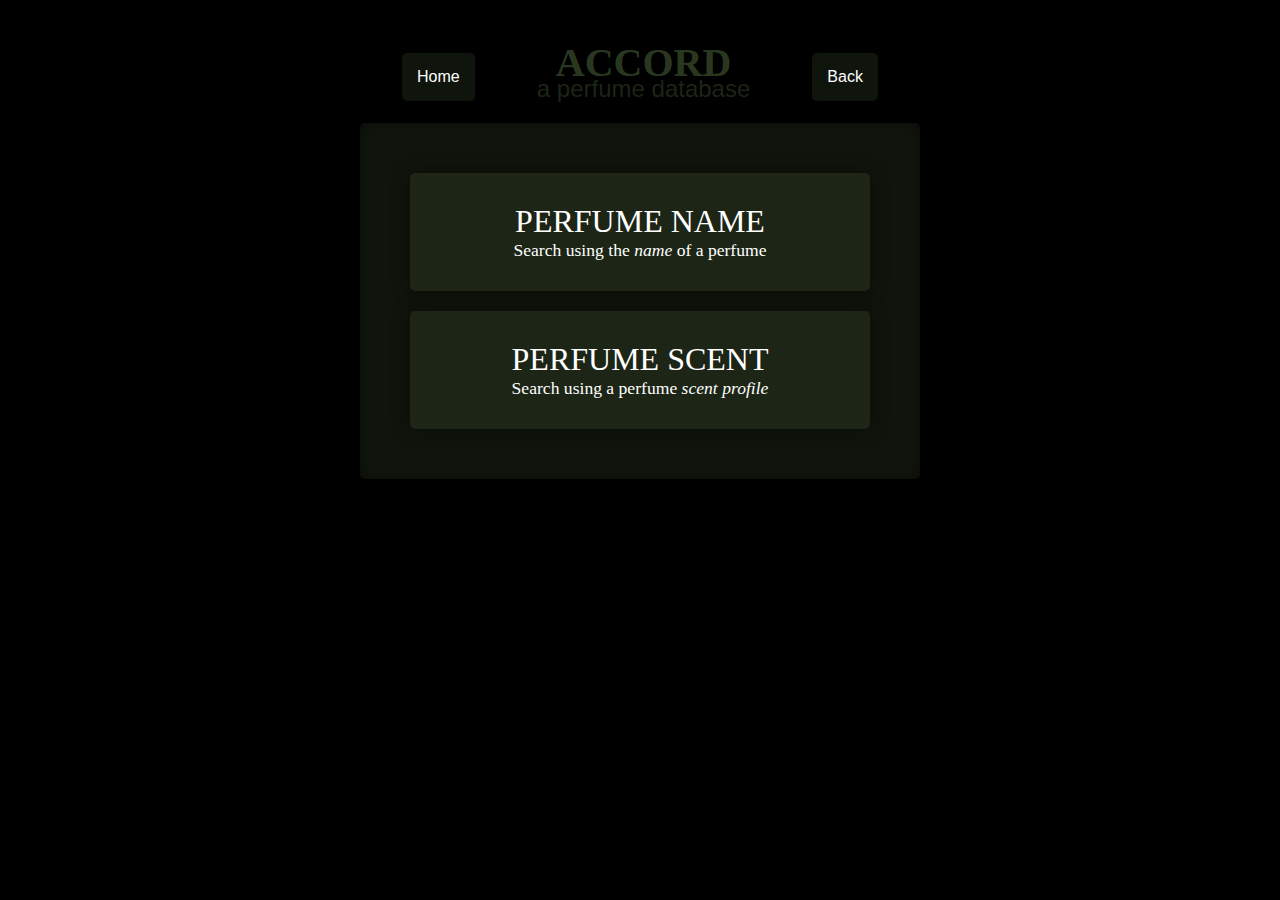
==== index.html @ 4f944f83 "Styling updates to improve mobile view" ====
<!DOCTYPE html>
<html lang="en">
  <head>
    <meta charset="UTF-8" />
    <meta name="viewport" content="width=device-width, initial-scale=1.0" />
    <link rel="stylesheet" href="src/styling/main-style.css" />
    <link rel="stylesheet" href="src/styling/name-style.css" />
    <title>Accord | A Perfume Database</title>
  </head>
  <body>
    <div class="header-container"></div>
    <div class="container">
      <a href="name.html">
        <div class="homepage-button">
          <p class="title-text">PERFUME NAME</p>
          <p class="mid-text">Search using the <em>name</em> of a perfume</p>
        </div>
      </a>
      <a href="scent.html">
        <div class="homepage-button">
          <p class="title-text">PERFUME SCENT</p>
          <p class="mid-text">Search using a perfume <em>scent profile</em></p>
        </div>
      </a>
    </div>
    <script src="src/scripts/main-script.js"></script>
  </body>
</html>
---- src/styling/main-style.css ----
/* Main element styling */

body {
  max-width: 600px;
  margin: 0 auto;
  background-color: black;
  color: white;
}

h1 {
  font-size: 40px;
  font-family: serif;
  color: rgba(147, 197, 114, 0.3);
  text-align: center;
  margin: 0;
  line-height: 25px;
}

h2 {
  font-family: "Gill Sans", "Gill Sans MT", Calibri, "Trebuchet MS", sans-serif;
  color: rgba(147, 197, 114, 0.2);
  font-weight: 400;
  text-align: center;
  margin: 0;
}

h3 {
  font-family: "Gill Sans", "Gill Sans MT", Calibri, "Trebuchet MS", sans-serif;
  color: rgba(147, 197, 114, 0.3);
  font-weight: 400;
  text-align: center;
  margin: 0;
}

p {
  margin: 0;
}

hr {
  max-width: 100px;
  border-color: rgba(147, 197, 114, 0.3);
}

a {
  color: white;
  text-decoration: none;
}

button {
  padding: 15px;

  background-color: rgba(147, 197, 114, 0.2);
  color: white;
  border: 0;
  border-radius: 5px;
  box-shadow: 0 0 20px rgba(0, 0, 0, 0.4);

  font-family: "Gill Sans", "Gill Sans MT", Calibri, "Trebuchet MS", sans-serif;
  font-size: 1em;
  text-align: center;

  @media (max-width: 600px) {
    font-size: 1.1em;
  }
}

button:hover {
  background-color: rgba(147, 197, 114, 0.3);
  cursor: pointer;
  transition: 200ms;
  transform: scale(1.05);
}

/* Stucture styling */

.header-container {
  display: flex;
  position: relative;
  justify-content: space-evenly;
  align-items: center;
  width: 100%;
  margin-top: 50px;
}

.container {
  margin: 20px;
  padding: 30px;
  border-radius: 5px;
  background: rgba(147, 197, 114, 0.1);
  box-shadow: inset 0 0 10px rgba(0, 0, 0, 0.4);
}

.button-container {
  display: flex;
  justify-content: center;
  flex-direction: row;
  flex-wrap: wrap;
  gap: 15px 10px;
  margin: 20px 0 20px 0;
}

/* Button type styling */

.navigation-button {
  background-color: rgba(147, 197, 114, 0.1);
}

.homepage-button {
  margin: 20px;
  padding: 30px 50px;
  border-radius: 5px;
  background: rgba(147, 197, 114, 0.1);
  text-align: center;
  box-shadow: 0 0 20px rgba(0, 0, 0, 0.4);

  @media (max-width: 600px) {
    margin: 20px 0;
    padding: 30px;
  }
}

.homepage-button:hover {
  background-color: rgba(147, 197, 114, 0.3);
  cursor: pointer;
  transition: 200ms;
  transform: scale(1.05);
}

/* Text styling */

.title-text {
  font-size: 2em;

  @media (max-width: 600px) {
    font-size: 1.2em;
  }
}

.mid-text {
  font-size: 1.1em;

  @media (max-width: 600px) {
    font-size: 0.95em;
  }
}

.caption-text {
  font-size: 0.9em;

  @media (max-width: 600px) {
    font-size: 0.75em;
  }
}
---- src/styling/name-style.css ----
/* Result styling*/

.name-result-container {
  margin: 20px;
  padding: 30px 50px;
  border-radius: 5px;
  background: rgba(147, 197, 114, 0.1);
  text-align: center;
  box-shadow: 0 0 20px rgba(0, 0, 0, 0.4);

  @media (max-width: 600px) {
    margin: 20px 0;
    padding: 30px;
  }
}

.name-result-sub-container {
  margin: 20px 30px;

  @media (max-width: 600px) {
    margin: 20px 0;
  }
}

/* Search bar styling */

#search-bar {
  display: flex;
  justify-content: center;
  margin-top: 10px;
}

#search-input {
  width: 100%;
  padding: 15px;
  margin-bottom: 20px;

  background-color: rgba(147, 197, 114, 0.2);
  box-shadow: 0 0 20px rgba(0, 0, 0, 0.4);
  border: none;
  border-radius: 5px;
}

#search-input::placeholder {
  color: white;
  opacity: 0.5;
  font-family: "Gill Sans", "Gill Sans MT", Calibri, "Trebuchet MS", sans-serif;
  font-size: 1.1em;
}

#search-button {
  background: none;
  border: none;
  font-size: 1.8em;
  text-align: left;
  padding-left: 15px;
  position: relative;
  bottom: 5px;
}

#google-button {
  margin-top: 20px;
}
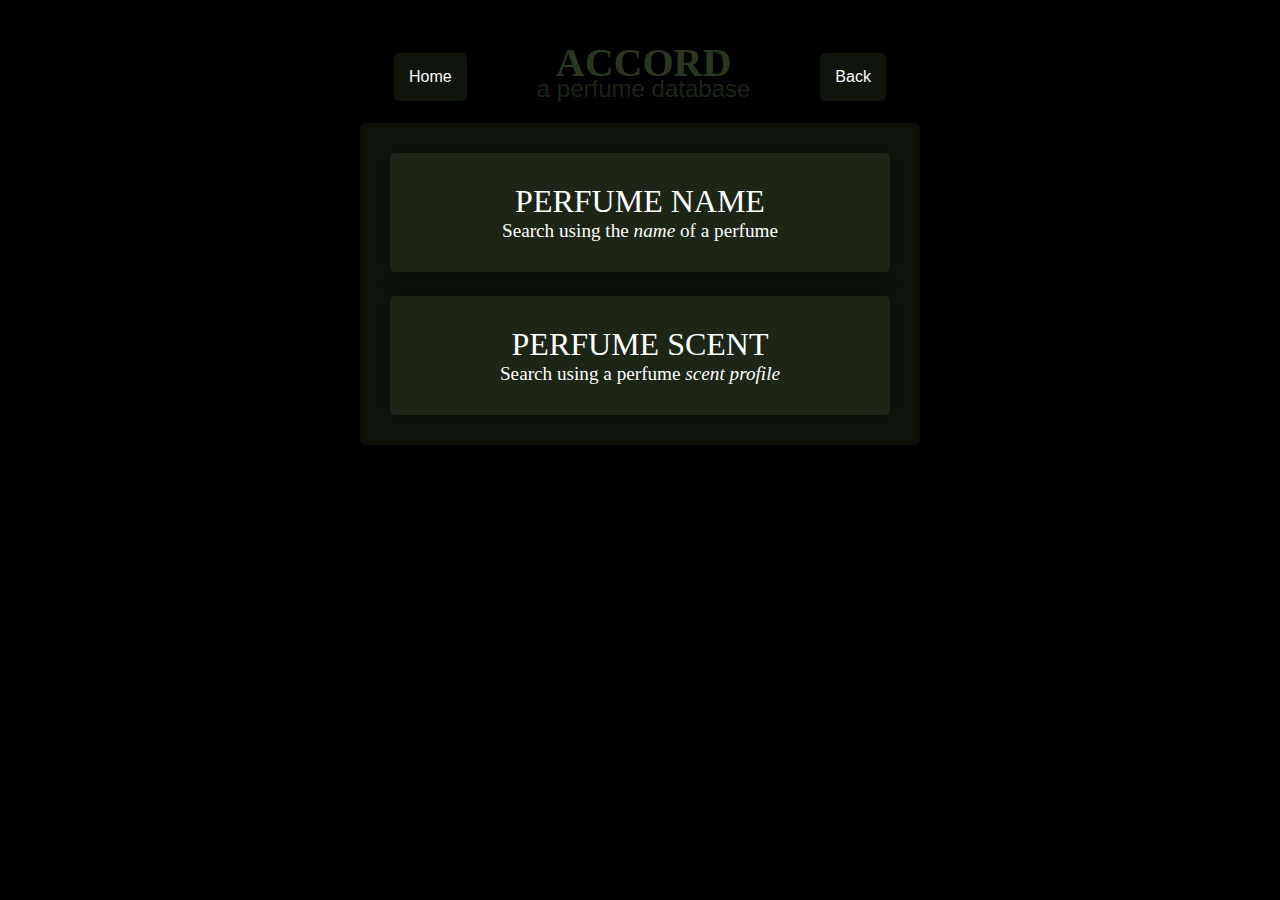
==== commit d25d3ff6: "Minor text and structure styling updates" ====
--- a/index.html
+++ b/index.html
@@ -10,18 +10,24 @@
   <body>
     <div class="header-container"></div>
     <div class="container">
-      <a href="name.html">
-        <div class="homepage-button">
-          <p class="title-text">PERFUME NAME</p>
-          <p class="mid-text">Search using the <em>name</em> of a perfume</p>
-        </div>
-      </a>
-      <a href="scent.html">
-        <div class="homepage-button">
-          <p class="title-text">PERFUME SCENT</p>
-          <p class="mid-text">Search using a perfume <em>scent profile</em></p>
-        </div>
-      </a>
+      <div class="homepage-button-container">
+        <a href="name.html">
+          <div class="homepage-button">
+            <p class="title-text">PERFUME NAME</p>
+            <p class="caption-text">
+              Search using the <em>name</em> of a perfume
+            </p>
+          </div>
+        </a>
+        <a href="scent.html">
+          <div class="homepage-button">
+            <p class="title-text">PERFUME SCENT</p>
+            <p class="caption-text">
+              Search using a perfume <em>scent profile</em>
+            </p>
+          </div>
+        </a>
+      </div>
     </div>
     <script src="src/scripts/main-script.js"></script>
   </body>
--- a/src/styling/main-style.css
+++ b/src/styling/main-style.css
@@ -80,6 +80,11 @@
   align-items: center;
   width: 100%;
   margin-top: 50px;
+  gap: 1em;
+
+  @media (max-width: 600px) {
+    font-size: 0.8em;
+  }
 }
 
 .container {
@@ -88,6 +93,10 @@
   border-radius: 5px;
   background: rgba(147, 197, 114, 0.1);
   box-shadow: inset 0 0 10px rgba(0, 0, 0, 0.4);
+
+  @media (max-width: 600px) {
+    padding: 40px 30px 40px 30px;
+  }
 }
 
 .button-container {
@@ -105,16 +114,20 @@
   background-color: rgba(147, 197, 114, 0.1);
 }
 
+.homepage-button-container {
+  display: flex;
+  flex-direction: column;
+  gap: 1.5em;
+}
+
 .homepage-button {
-  margin: 20px;
-  padding: 30px 50px;
+  padding: 30px;
   border-radius: 5px;
   background: rgba(147, 197, 114, 0.1);
   text-align: center;
   box-shadow: 0 0 20px rgba(0, 0, 0, 0.4);
 
   @media (max-width: 600px) {
-    margin: 20px 0;
     padding: 30px;
   }
 }
@@ -132,22 +145,22 @@
   font-size: 2em;
 
   @media (max-width: 600px) {
+    font-size: 1.4em;
+  }
+}
+
+.mid-text {
+  font-size: 1.4em;
+
+  @media (max-width: 600px) {
     font-size: 1.2em;
   }
 }
 
-.mid-text {
-  font-size: 1.1em;
+.caption-text {
+  font-size: 1.2em;
 
   @media (max-width: 600px) {
-    font-size: 0.95em;
+    font-size: 1em;
   }
 }
-
-.caption-text {
-  font-size: 0.9em;
-
-  @media (max-width: 600px) {
-    font-size: 0.75em;
-  }
-}
--- a/src/styling/name-style.css
+++ b/src/styling/name-style.css
@@ -27,13 +27,12 @@
 #search-bar {
   display: flex;
   justify-content: center;
-  margin-top: 10px;
 }
 
 #search-input {
   width: 100%;
   padding: 15px;
-  margin-bottom: 20px;
+  margin-bottom: 10px;
 
   background-color: rgba(147, 197, 114, 0.2);
   box-shadow: 0 0 20px rgba(0, 0, 0, 0.4);
@@ -45,7 +44,7 @@
   color: white;
   opacity: 0.5;
   font-family: "Gill Sans", "Gill Sans MT", Calibri, "Trebuchet MS", sans-serif;
-  font-size: 1.1em;
+  font-size: 1.2em;
 }
 
 #search-button {
@@ -61,3 +60,60 @@
 #google-button {
   margin-top: 20px;
 }
+
+/* Result index styling */
+
+.result-index-container {
+  display: flex;
+  flex-direction: row;
+
+  justify-content: center;
+  gap: 1.5em;
+  margin: 10px;
+  margin-bottom: 0;
+  text-align: center;
+  align-items: center;
+
+  @media (max-width: 600px) {
+    flex-direction: column;
+    margin: 0;
+    margin-top: 30px;
+    gap: 1em;
+  }
+}
+
+.result-index {
+  flex: 1;
+  font-size: 1.2em;
+
+  @media (max-width: 600px) {
+    font-size: 1.4em;
+    width: 80%;
+  }
+}
+
+.index-title {
+  font-size: 0.8em;
+  font-style: italic;
+}
+
+.current {
+  border-left: 1px solid rgba(147, 197, 114, 0.2);
+  border-right: 1px solid rgba(147, 197, 114, 0.2);
+  padding: 0 1.5em;
+  margin: 1em;
+
+  @media (max-width: 600px) {
+    margin: 0;
+    padding: 1em;
+    border: 0;
+    border-top: 1px solid rgba(147, 197, 114, 0.2);
+    border-bottom: 1px solid rgba(147, 197, 114, 0.2);
+  }
+}
+
+a.not-current:hover {
+  color: rgba(147, 197, 114, 0.6);
+  cursor: pointer;
+  transition: 200ms;
+}
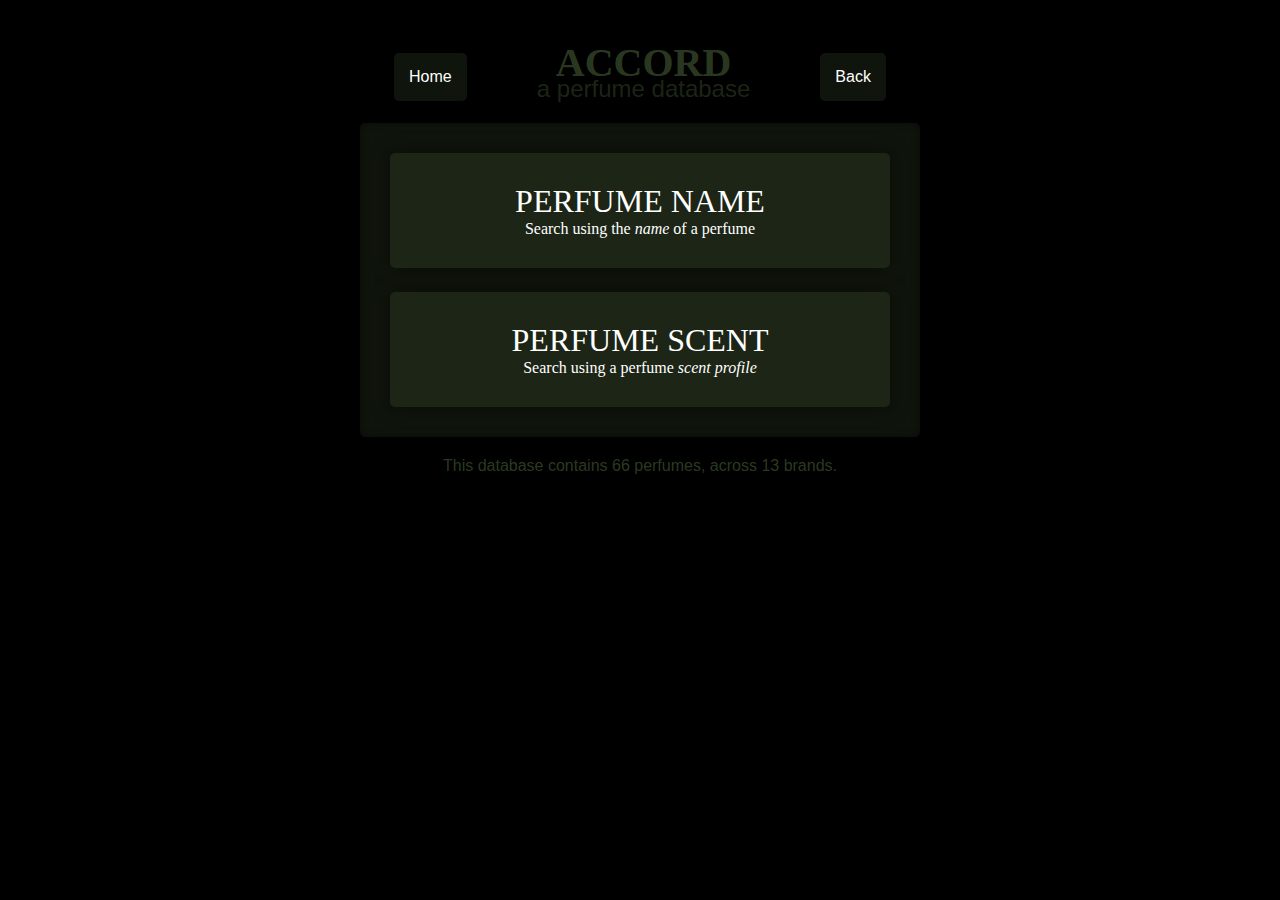
==== commit c4258228: "Added footer showing database stats" ====
--- a/index.html
+++ b/index.html
@@ -29,6 +29,9 @@
         </a>
       </div>
     </div>
+    <div class="footer-container"></div>
+
+    <script src="src/data/perfume-data.js"></script>
     <script src="src/scripts/main-script.js"></script>
   </body>
 </html>
--- a/src/styling/main-style.css
+++ b/src/styling/main-style.css
@@ -87,6 +87,17 @@
   }
 }
 
+.footer-container {
+  font-family: "Gill Sans", "Gill Sans MT", Calibri, "Trebuchet MS", sans-serif;
+  color: rgba(147, 197, 114, 0.3);
+  font-weight: 400;
+  text-align: center;
+
+  @media (max-width: 600px) {
+    font-size: 0.9em;
+  }
+}
+
 .container {
   margin: 20px;
   padding: 30px;
@@ -149,8 +160,16 @@
   }
 }
 
+.max-text {
+  font-size: 1.5em;
+
+  @media (max-width: 600px) {
+    font-size: 1.5em;
+  }
+}
+
 .mid-text {
-  font-size: 1.4em;
+  font-size: 1.2em;
 
   @media (max-width: 600px) {
     font-size: 1.2em;
@@ -158,7 +177,7 @@
 }
 
 .caption-text {
-  font-size: 1.2em;
+  font-size: 1em;
 
   @media (max-width: 600px) {
     font-size: 1em;
--- a/src/styling/name-style.css
+++ b/src/styling/name-style.css
@@ -15,7 +15,7 @@
 }
 
 .name-result-sub-container {
-  margin: 20px 30px;
+  margin: 25px 0;
 
   @media (max-width: 600px) {
     margin: 20px 0;
@@ -33,7 +33,6 @@
   width: 100%;
   padding: 15px;
   margin-bottom: 10px;
-
   background-color: rgba(147, 197, 114, 0.2);
   box-shadow: 0 0 20px rgba(0, 0, 0, 0.4);
   border: none;
@@ -57,22 +56,21 @@
   bottom: 5px;
 }
 
-#google-button {
-  margin-top: 20px;
+.event-button {
+  /* margin-top: 20px; */
 }
 
-/* Result index styling */
+/* Result entry styling */
 
 .result-index-container {
   display: flex;
   flex-direction: row;
-
   justify-content: center;
-  gap: 1.5em;
-  margin: 10px;
+  align-items: center;
+  margin: 0 10px;
   margin-bottom: 0;
+  gap: 1.2em;
   text-align: center;
-  align-items: center;
 
   @media (max-width: 600px) {
     flex-direction: column;
@@ -84,10 +82,11 @@
 
 .result-index {
   flex: 1;
-  font-size: 1.2em;
+  font-size: 1.1em;
+  color: rgba(147, 197, 114, 0.4);
 
   @media (max-width: 600px) {
-    font-size: 1.4em;
+    font-size: 1.3em;
     width: 80%;
   }
 }
@@ -95,13 +94,14 @@
 .index-title {
   font-size: 0.8em;
   font-style: italic;
+  color: rgba(147, 197, 114, 0.3);
 }
 
 .current {
   border-left: 1px solid rgba(147, 197, 114, 0.2);
   border-right: 1px solid rgba(147, 197, 114, 0.2);
-  padding: 0 1.5em;
-  margin: 1em;
+  padding: 0 1.4em;
+  margin: 0.6em;
 
   @media (max-width: 600px) {
     margin: 0;
@@ -112,8 +112,12 @@
   }
 }
 
+a.not-current {
+  color: rgba(147, 197, 114, 0.4);
+}
+
 a.not-current:hover {
-  color: rgba(147, 197, 114, 0.6);
+  color: rgba(147, 197, 114, 0.8);
   cursor: pointer;
   transition: 200ms;
 }
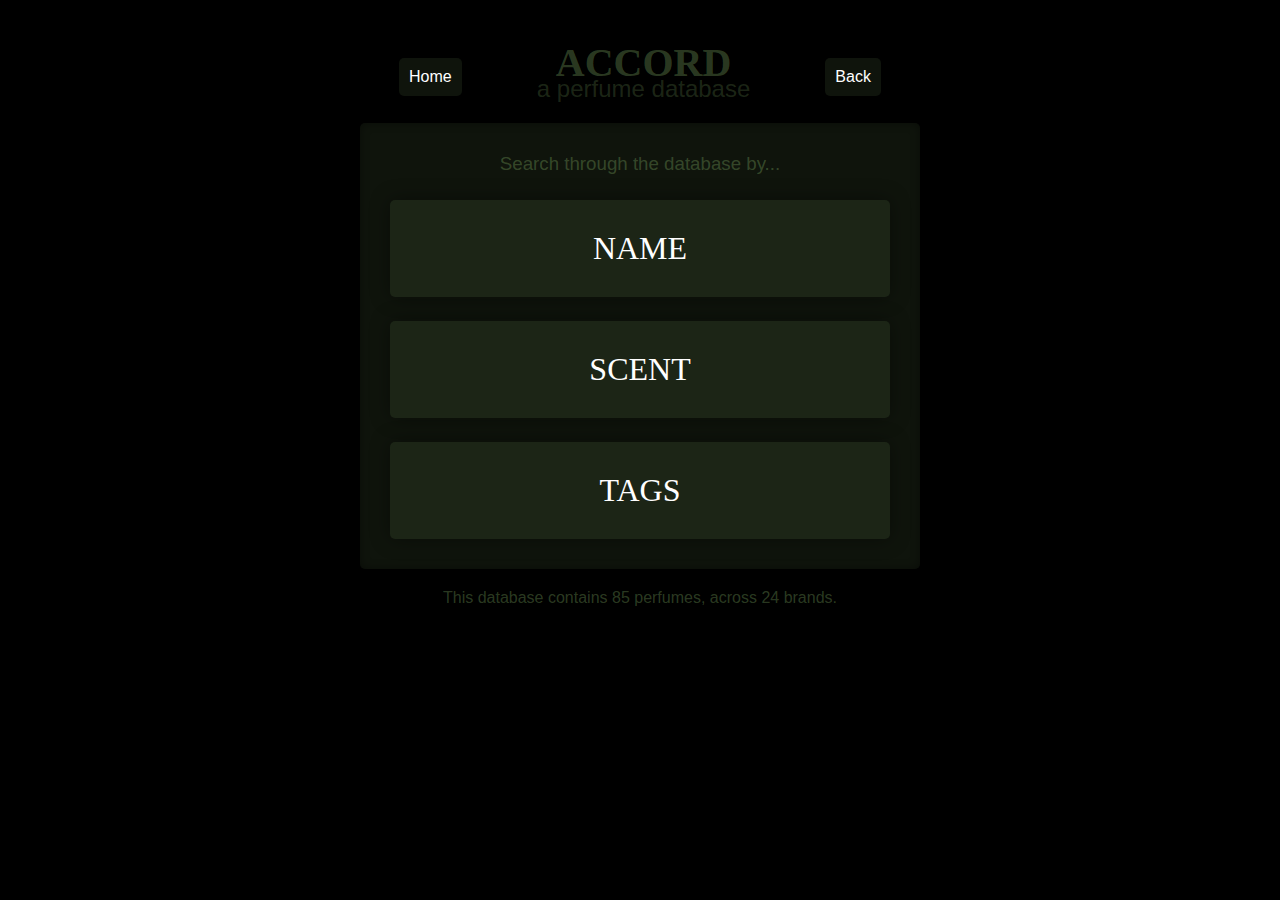
==== commit b90f175c: "Added functionality and page to search via backend tags" ====
--- a/index.html
+++ b/index.html
@@ -10,21 +10,21 @@
   <body>
     <div class="header-container"></div>
     <div class="container">
+      <h3>Search through the database by...</h3>
       <div class="homepage-button-container">
         <a href="name.html">
           <div class="homepage-button">
-            <p class="title-text">PERFUME NAME</p>
-            <p class="caption-text">
-              Search using the <em>name</em> of a perfume
-            </p>
+            <p class="title-text">NAME</p>
           </div>
         </a>
         <a href="scent.html">
           <div class="homepage-button">
-            <p class="title-text">PERFUME SCENT</p>
-            <p class="caption-text">
-              Search using a perfume <em>scent profile</em>
-            </p>
+            <p class="title-text">SCENT</p>
+          </div>
+        </a>
+        <a href="tags.html">
+          <div class="homepage-button">
+            <p class="title-text">TAGS</p>
           </div>
         </a>
       </div>
--- a/src/styling/main-style.css
+++ b/src/styling/main-style.css
@@ -37,7 +37,8 @@
 }
 
 hr {
-  max-width: 100px;
+  margin: 20px auto;
+  max-width: 50%;
   border-color: rgba(147, 197, 114, 0.3);
 }
 
@@ -47,7 +48,7 @@
 }
 
 button {
-  padding: 15px;
+  padding: 10px;
 
   background-color: rgba(147, 197, 114, 0.2);
   color: white;
@@ -92,6 +93,7 @@
   color: rgba(147, 197, 114, 0.3);
   font-weight: 400;
   text-align: center;
+  margin: 20px;
 
   @media (max-width: 600px) {
     font-size: 0.9em;
@@ -112,11 +114,13 @@
 
 .button-container {
   display: flex;
-  justify-content: center;
-  flex-direction: row;
-  flex-wrap: wrap;
-  gap: 15px 10px;
-  margin: 20px 0 20px 0;
+  flex-direction: row-reverse;
+  gap: 0 10px;
+
+  @media (max-width: 600px) {
+    flex-direction: row;
+    justify-content: center;
+  }
 }
 
 /* Button type styling */
@@ -129,6 +133,7 @@
   display: flex;
   flex-direction: column;
   gap: 1.5em;
+  margin-top: 25px;
 }
 
 .homepage-button {
@@ -183,3 +188,17 @@
     font-size: 1em;
   }
 }
+
+.link-text:hover {
+  color: rgba(147, 197, 114, 0.8);
+  cursor: pointer;
+  transition: 200ms;
+}
+
+/* Hide classes */
+
+.hide-mobile {
+  @media (max-width: 600px) {
+    display: none;
+  }
+}
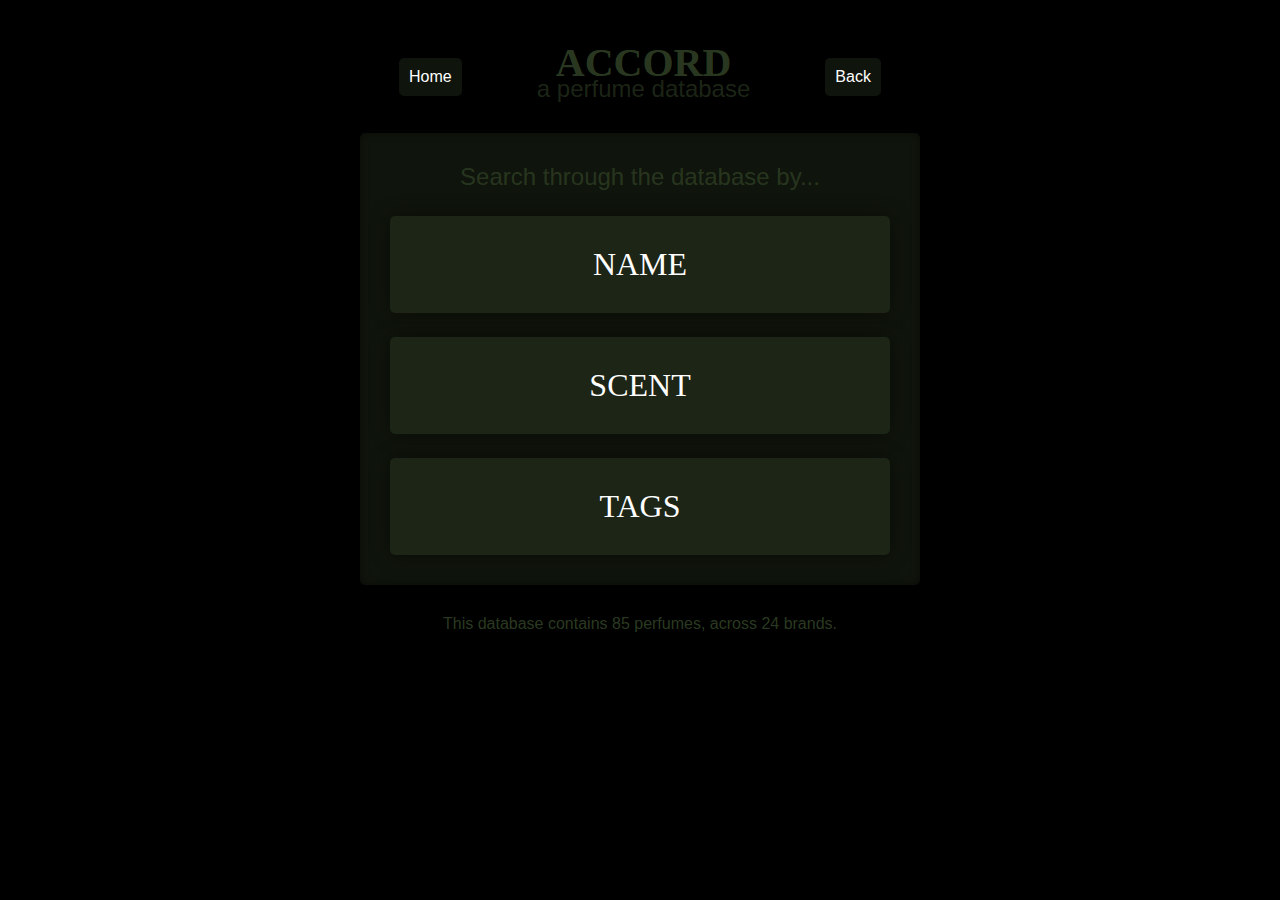
==== commit 33fc658e: "Styling changes to mobile" ====
--- a/index.html
+++ b/index.html
@@ -10,7 +10,7 @@
   <body>
     <div class="header-container"></div>
     <div class="container">
-      <h3>Search through the database by...</h3>
+      <h2>Search through the database by...</h2>
       <div class="homepage-button-container">
         <a href="name.html">
           <div class="homepage-button">
--- a/src/styling/main-style.css
+++ b/src/styling/main-style.css
@@ -3,7 +3,7 @@
 body {
   max-width: 600px;
   margin: 0 auto;
-  background-color: black;
+  background-color: rgba(0, 0, 0);
   color: white;
 }
 
@@ -96,19 +96,23 @@
   margin: 20px;
 
   @media (max-width: 600px) {
-    font-size: 0.9em;
+    margin: 40px;
+    font-size: 1.1em;
+    text-wrap: wrap;
   }
 }
 
 .container {
-  margin: 20px;
+  margin: 30px 20px;
   padding: 30px;
   border-radius: 5px;
   background: rgba(147, 197, 114, 0.1);
   box-shadow: inset 0 0 10px rgba(0, 0, 0, 0.4);
 
   @media (max-width: 600px) {
+    margin: 40px 0;
     padding: 40px 30px 40px 30px;
+    border-radius: 0px;
   }
 }
 
@@ -134,6 +138,10 @@
   flex-direction: column;
   gap: 1.5em;
   margin-top: 25px;
+
+  @media (max-width: 600px) {
+    margin: 40px 0 20px 0;
+  }
 }
 
 .homepage-button {
@@ -145,6 +153,7 @@
 
   @media (max-width: 600px) {
     padding: 30px;
+    border-radius: 50px;
   }
 }
 
@@ -152,7 +161,7 @@
   background-color: rgba(147, 197, 114, 0.3);
   cursor: pointer;
   transition: 200ms;
-  transform: scale(1.05);
+  /* transform: scale(1.05); */
 }
 
 /* Text styling */
@@ -161,7 +170,7 @@
   font-size: 2em;
 
   @media (max-width: 600px) {
-    font-size: 1.4em;
+    font-size: 2em;
   }
 }
 
@@ -195,6 +204,28 @@
   transition: 200ms;
 }
 
+.tag-box {
+  padding: 10px;
+  text-wrap: nowrap;
+  background-color: rgba(147, 197, 114, 0.1);
+  color: white;
+  border: 0;
+  border-radius: 5px;
+  box-shadow: 0 0 20px rgba(0, 0, 0, 0.4);
+
+  font-family: "Gill Sans", "Gill Sans MT", Calibri, "Trebuchet MS", sans-serif;
+  font-size: 1em;
+  text-align: center;
+
+  @media (max-width: 600px) {
+    font-size: 1.1em;
+  }
+}
+
+.tag-box.scent {
+  background-color: rgba(147, 197, 114, 0.2);
+}
+
 /* Hide classes */
 
 .hide-mobile {
--- a/src/styling/name-style.css
+++ b/src/styling/name-style.css
@@ -37,6 +37,11 @@
   box-shadow: 0 0 20px rgba(0, 0, 0, 0.4);
   border: none;
   border-radius: 5px;
+  color: white;
+
+  @media (max-width: 600px) {
+    border-radius: 25px;
+  }
 }
 
 #search-input::placeholder {
@@ -44,6 +49,10 @@
   opacity: 0.5;
   font-family: "Gill Sans", "Gill Sans MT", Calibri, "Trebuchet MS", sans-serif;
   font-size: 1.2em;
+
+  @media (max-width: 600px) {
+    text-align: center;
+  }
 }
 
 #search-button {
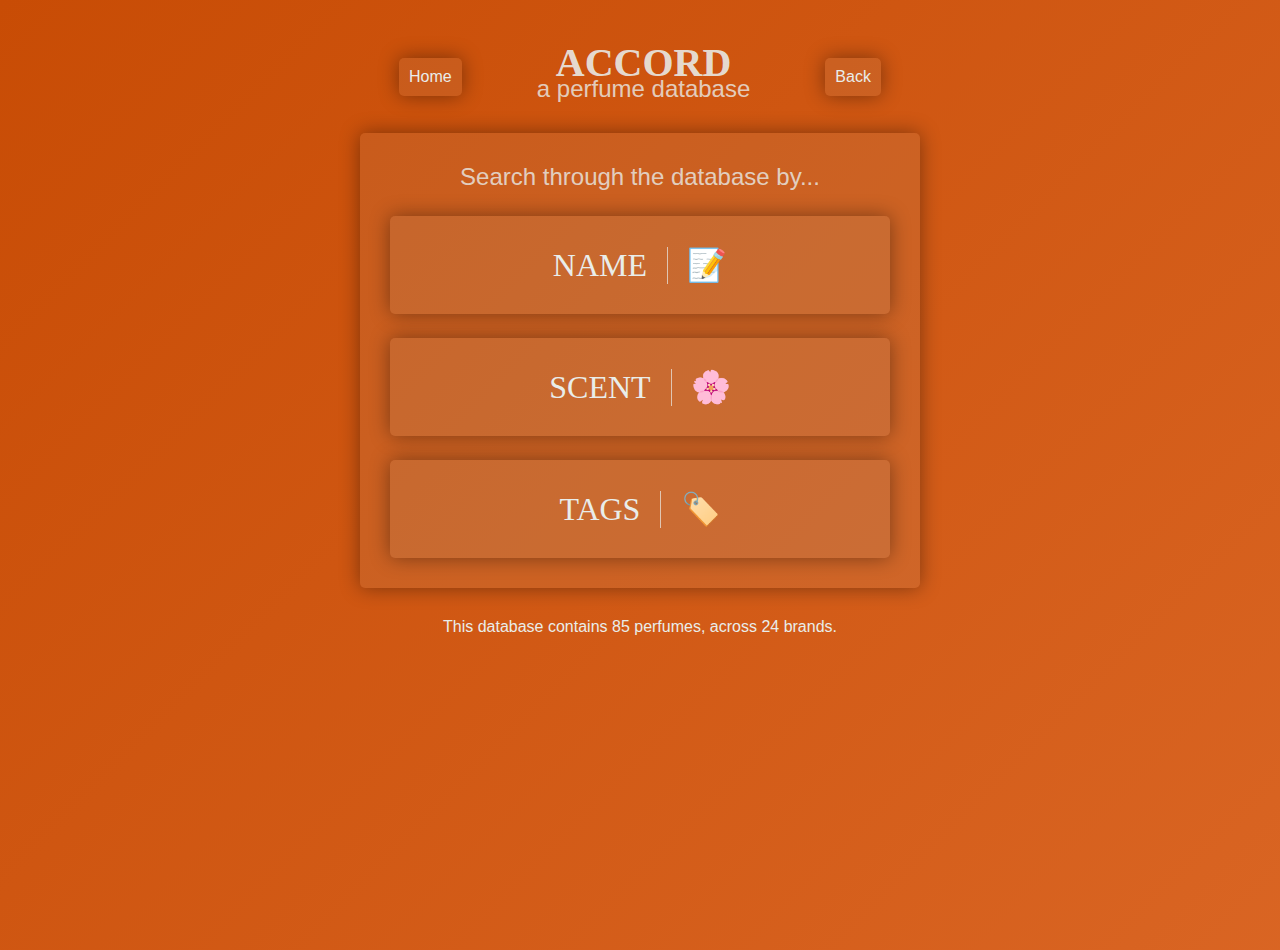
==== commit 27ff83a6: "Updated to gradient background and matching styling" ====
--- a/index.html
+++ b/index.html
@@ -13,18 +13,21 @@
       <h2>Search through the database by...</h2>
       <div class="homepage-button-container">
         <a href="name.html">
-          <div class="homepage-button">
-            <p class="title-text">NAME</p>
+          <div class="homepage-button button-split">
+            <p class="title-text button-left">NAME</p>
+            <p class="title-text">📝</p>
           </div>
         </a>
         <a href="scent.html">
-          <div class="homepage-button">
-            <p class="title-text">SCENT</p>
+          <div class="homepage-button button-split">
+            <p class="title-text button-left">SCENT</p>
+            <p class="title-text">🌸</p>
           </div>
         </a>
         <a href="tags.html">
-          <div class="homepage-button">
-            <p class="title-text">TAGS</p>
+          <div class="homepage-button button-split">
+            <p class="title-text button-left">TAGS</p>
+            <p class="title-text">🏷️</p>
           </div>
         </a>
       </div>
--- a/src/styling/main-style.css
+++ b/src/styling/main-style.css
@@ -3,14 +3,30 @@
 body {
   max-width: 600px;
   margin: 0 auto;
-  background-color: rgba(0, 0, 0);
-  color: white;
+  color: rgba(233, 237, 234);
+  background: linear-gradient(-45deg, #28544b, #acbd86, #df6d2d, #c84c05);
+  background-size: 400% 400%;
+  animation: gradient 15s ease infinite;
+  height: 100vh;
+}
+
+@keyframes gradient {
+  0% {
+    background-position: 0% 50%;
+  }
+  50% {
+    background-position: 100% 50%;
+  }
+  100% {
+    background-position: 0% 50%;
+  }
 }
 
 h1 {
   font-size: 40px;
   font-family: serif;
-  color: rgba(147, 197, 114, 0.3);
+  /* color: rgba(178, 190, 181, 0.3); */
+  color: rgba(233, 237, 234, 0.9);
   text-align: center;
   margin: 0;
   line-height: 25px;
@@ -18,7 +34,8 @@
 
 h2 {
   font-family: "Gill Sans", "Gill Sans MT", Calibri, "Trebuchet MS", sans-serif;
-  color: rgba(147, 197, 114, 0.2);
+  /* color: rgba(178, 190, 181, 0.2); */
+  color: rgba(233, 237, 234, 0.8);
   font-weight: 400;
   text-align: center;
   margin: 0;
@@ -26,7 +43,8 @@
 
 h3 {
   font-family: "Gill Sans", "Gill Sans MT", Calibri, "Trebuchet MS", sans-serif;
-  color: rgba(147, 197, 114, 0.3);
+  /* color: rgba(178, 190, 181, 0.3); */
+  color: rgba(233, 237, 234);
   font-weight: 400;
   text-align: center;
   margin: 0;
@@ -39,19 +57,19 @@
 hr {
   margin: 20px auto;
   max-width: 50%;
-  border-color: rgba(147, 197, 114, 0.3);
+  border-color: rgba(233, 237, 234, 0.7);
 }
 
 a {
-  color: white;
+  color: rgba(233, 237, 234);
   text-decoration: none;
 }
 
 button {
   padding: 10px;
 
-  background-color: rgba(147, 197, 114, 0.2);
-  color: white;
+  background-color: rgba(178, 190, 181, 0.2);
+  color: rgba(233, 237, 234);
   border: 0;
   border-radius: 5px;
   box-shadow: 0 0 20px rgba(0, 0, 0, 0.4);
@@ -66,7 +84,7 @@
 }
 
 button:hover {
-  background-color: rgba(147, 197, 114, 0.3);
+  background-color: rgba(178, 190, 181, 0.3);
   cursor: pointer;
   transition: 200ms;
   transform: scale(1.05);
@@ -90,7 +108,7 @@
 
 .footer-container {
   font-family: "Gill Sans", "Gill Sans MT", Calibri, "Trebuchet MS", sans-serif;
-  color: rgba(147, 197, 114, 0.3);
+  color: rgba(233, 237, 234);
   font-weight: 400;
   text-align: center;
   margin: 20px;
@@ -106,8 +124,8 @@
   margin: 30px 20px;
   padding: 30px;
   border-radius: 5px;
-  background: rgba(147, 197, 114, 0.1);
-  box-shadow: inset 0 0 10px rgba(0, 0, 0, 0.4);
+  background: rgba(178, 190, 181, 0.1);
+  box-shadow: 0 0 20px rgba(0, 0, 0, 0.4);
 
   @media (max-width: 600px) {
     margin: 40px 0;
@@ -130,7 +148,7 @@
 /* Button type styling */
 
 .navigation-button {
-  background-color: rgba(147, 197, 114, 0.1);
+  background-color: rgba(178, 190, 181, 0.1);
 }
 
 .homepage-button-container {
@@ -147,23 +165,39 @@
 .homepage-button {
   padding: 30px;
   border-radius: 5px;
-  background: rgba(147, 197, 114, 0.1);
-  text-align: center;
-  box-shadow: 0 0 20px rgba(0, 0, 0, 0.4);
-
-  @media (max-width: 600px) {
-    padding: 30px;
-    border-radius: 50px;
+  background: rgba(178, 190, 181, 0.1);
+  text-align: center;
+  box-shadow: 0 0 20px rgba(0, 0, 0, 0.4);
+
+  @media (max-width: 600px) {
+    /* padding: 25px;
+    border-radius: 50px; */
   }
 }
 
 .homepage-button:hover {
-  background-color: rgba(147, 197, 114, 0.3);
+  background-color: rgba(178, 190, 181, 0.3);
   cursor: pointer;
   transition: 200ms;
   /* transform: scale(1.05); */
 }
 
+.button-split {
+  display: flex;
+  flex-direction: row;
+  justify-content: center;
+  align-items: center;
+  gap: 1.2em;
+
+  text-align: center;
+  color: rgba(233, 237, 234);
+}
+
+.button-left {
+  padding-right: 20px;
+  border-right: 1px solid rgba(233, 237, 234, 0.7);
+}
+
 /* Text styling */
 
 .title-text {
@@ -199,7 +233,7 @@
 }
 
 .link-text:hover {
-  color: rgba(147, 197, 114, 0.8);
+  color: rgba(178, 190, 181, 0.8);
   cursor: pointer;
   transition: 200ms;
 }
@@ -207,8 +241,8 @@
 .tag-box {
   padding: 10px;
   text-wrap: nowrap;
-  background-color: rgba(147, 197, 114, 0.1);
-  color: white;
+  background-color: rgba(178, 190, 181, 0.1);
+  color: rgba(233, 237, 234);
   border: 0;
   border-radius: 5px;
   box-shadow: 0 0 20px rgba(0, 0, 0, 0.4);
@@ -223,7 +257,7 @@
 }
 
 .tag-box.scent {
-  background-color: rgba(147, 197, 114, 0.2);
+  background-color: rgba(178, 190, 181, 0.2);
 }
 
 /* Hide classes */
--- a/src/styling/name-style.css
+++ b/src/styling/name-style.css
@@ -1,15 +1,15 @@
 /* Result styling*/
 
 .name-result-container {
-  margin: 20px;
+  margin: 30px 20px;
   padding: 30px 50px;
   border-radius: 5px;
-  background: rgba(147, 197, 114, 0.1);
+  background: rgba(178, 190, 181, 0.1);
   text-align: center;
   box-shadow: 0 0 20px rgba(0, 0, 0, 0.4);
 
   @media (max-width: 600px) {
-    margin: 20px 0;
+    margin: 40px 0;
     padding: 30px;
   }
 }
@@ -32,12 +32,11 @@
 #search-input {
   width: 100%;
   padding: 15px;
-  margin-bottom: 10px;
-  background-color: rgba(147, 197, 114, 0.2);
+  background-color: rgba(178, 190, 181, 0.2);
   box-shadow: 0 0 20px rgba(0, 0, 0, 0.4);
   border: none;
   border-radius: 5px;
-  color: white;
+  color: rgba(233, 237, 234);
 
   @media (max-width: 600px) {
     border-radius: 25px;
@@ -45,7 +44,7 @@
 }
 
 #search-input::placeholder {
-  color: white;
+  color: rgba(233, 237, 234);
   opacity: 0.5;
   font-family: "Gill Sans", "Gill Sans MT", Calibri, "Trebuchet MS", sans-serif;
   font-size: 1.2em;
@@ -92,7 +91,7 @@
 .result-index {
   flex: 1;
   font-size: 1.1em;
-  color: rgba(147, 197, 114, 0.4);
+  color: rgba(233, 237, 234, 1);
 
   @media (max-width: 600px) {
     font-size: 1.3em;
@@ -103,12 +102,12 @@
 .index-title {
   font-size: 0.8em;
   font-style: italic;
-  color: rgba(147, 197, 114, 0.3);
+  color: rgba(233, 237, 234, 0.9);
 }
 
 .current {
-  border-left: 1px solid rgba(147, 197, 114, 0.2);
-  border-right: 1px solid rgba(147, 197, 114, 0.2);
+  border-left: 1px solid rgba(233, 237, 234, 0.7);
+  border-right: 1px solid rgba(233, 237, 234, 0.7);
   padding: 0 1.4em;
   margin: 0.6em;
 
@@ -116,17 +115,17 @@
     margin: 0;
     padding: 1em;
     border: 0;
-    border-top: 1px solid rgba(147, 197, 114, 0.2);
-    border-bottom: 1px solid rgba(147, 197, 114, 0.2);
+    border-top: 1px solid rgba(233, 237, 234, 0.7);
+    border-bottom: 1px solid rgba(233, 237, 234, 0.7);
   }
 }
 
 a.not-current {
-  color: rgba(147, 197, 114, 0.4);
+  color: rgba(233, 237, 234, 0.7);
 }
 
 a.not-current:hover {
-  color: rgba(147, 197, 114, 0.8);
+  color: rgba(233, 237, 234, 1);
   cursor: pointer;
   transition: 200ms;
 }
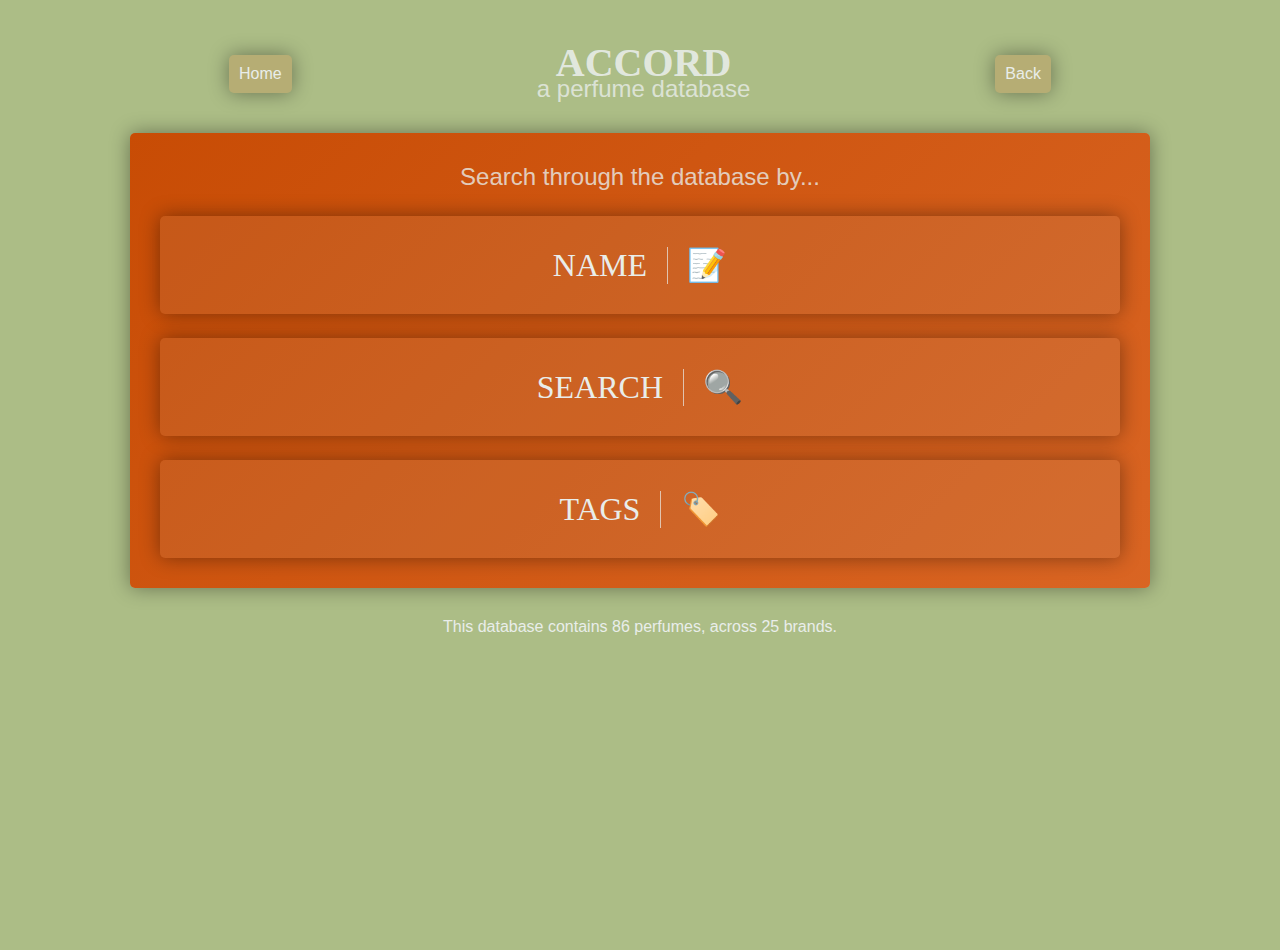
==== commit a301a0e2: "Overhaul of Scent page, now Search page with brands filter option" ====
--- a/index.html
+++ b/index.html
@@ -18,10 +18,10 @@
             <p class="title-text">📝</p>
           </div>
         </a>
-        <a href="scent.html">
+        <a href="search.html">
           <div class="homepage-button button-split">
-            <p class="title-text button-left">SCENT</p>
-            <p class="title-text">🌸</p>
+            <p class="title-text button-left">SEARCH</p>
+            <p class="title-text">🔍</p>
           </div>
         </a>
         <a href="tags.html">
--- a/src/styling/main-style.css
+++ b/src/styling/main-style.css
@@ -1,12 +1,9 @@
 /* Main element styling */
 
 body {
-  max-width: 600px;
   margin: 0 auto;
   color: rgba(233, 237, 234);
-  background: linear-gradient(-45deg, #28544b, #acbd86, #df6d2d, #c84c05);
-  background-size: 400% 400%;
-  animation: gradient 15s ease infinite;
+  background: #acbd86;
   height: 100vh;
 }
 
@@ -57,7 +54,7 @@
 hr {
   margin: 20px auto;
   max-width: 50%;
-  border-color: rgba(233, 237, 234, 0.7);
+  border: solid 1px rgba(233, 237, 234, 0.5);
 }
 
 a {
@@ -111,7 +108,7 @@
   color: rgba(233, 237, 234);
   font-weight: 400;
   text-align: center;
-  margin: 20px;
+  padding-bottom: 30px;
 
   @media (max-width: 600px) {
     margin: 40px;
@@ -121,15 +118,20 @@
 }
 
 .container {
-  margin: 30px 20px;
+  max-width: 75%;
+  margin: 30px auto;
   padding: 30px;
   border-radius: 5px;
   background: rgba(178, 190, 181, 0.1);
   box-shadow: 0 0 20px rgba(0, 0, 0, 0.4);
-
-  @media (max-width: 600px) {
-    margin: 40px 0;
-    padding: 40px 30px 40px 30px;
+  background: linear-gradient(-45deg, #28544b, #acbd86, #df6d2d, #c84c05);
+  background-size: 400% 400%;
+  animation: gradient 15s ease infinite;
+
+  @media (max-width: 600px) {
+    max-width: 100%;
+    margin: 40px auto;
+    padding: 40px 30px;
     border-radius: 0px;
   }
 }
@@ -148,7 +150,13 @@
 /* Button type styling */
 
 .navigation-button {
-  background-color: rgba(178, 190, 181, 0.1);
+  background-color: rgba(223, 109, 45, 0.2);
+  margin-top: -5px;
+
+  @media (max-width: 600px) {
+    font-size: 1.2em;
+    padding: 15px;
+  }
 }
 
 .homepage-button-container {
--- a/src/styling/name-style.css
+++ b/src/styling/name-style.css
@@ -39,7 +39,8 @@
   color: rgba(233, 237, 234);
 
   @media (max-width: 600px) {
-    border-radius: 25px;
+    padding: 20px;
+    font-size: 1em;
   }
 }
 
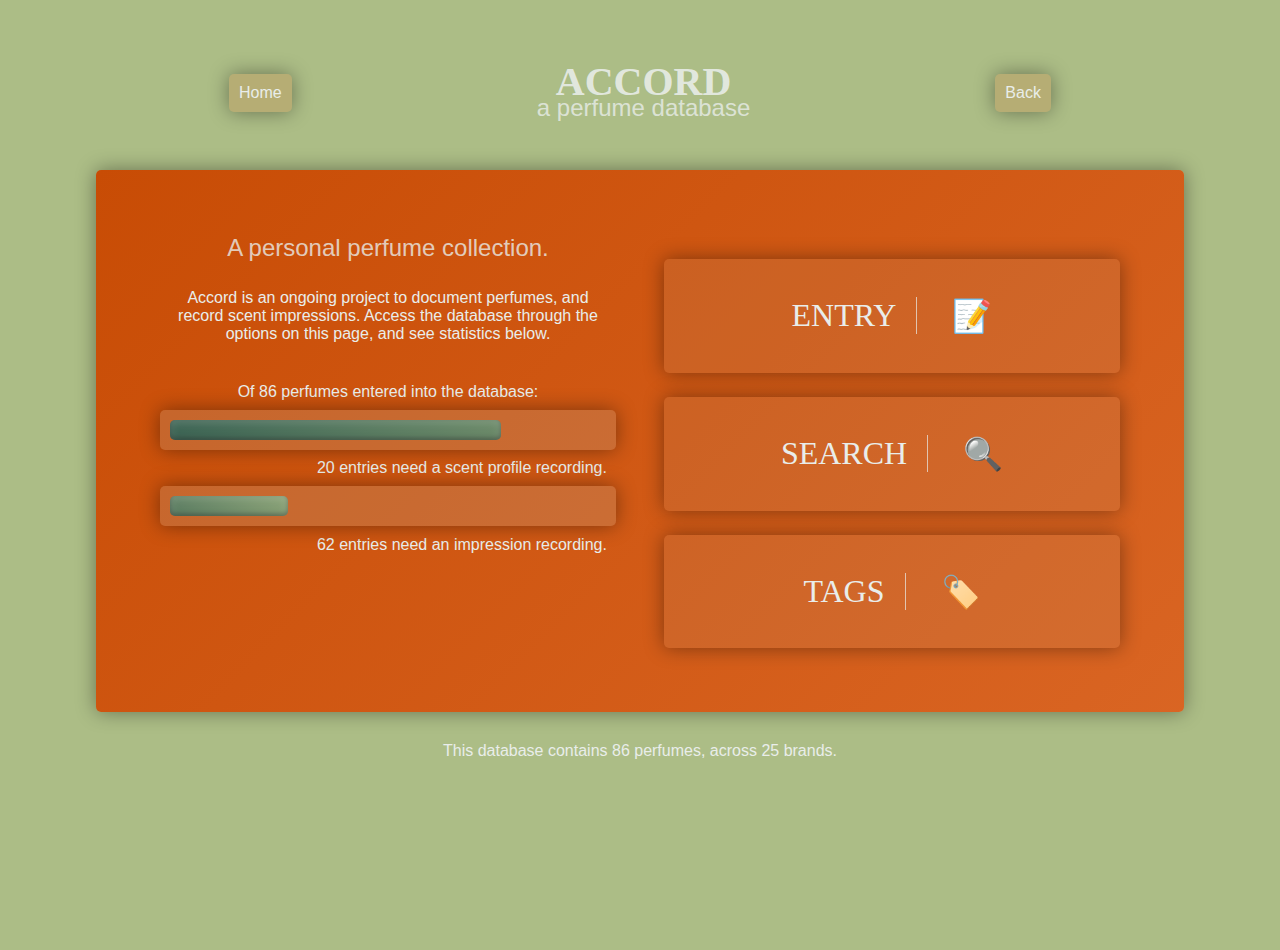
==== commit c5b379bd: "Added progress bars to track remaining entries that need scent profiles/impressions added to the dat" ====
--- a/index.html
+++ b/index.html
@@ -10,30 +10,42 @@
   <body>
     <div class="header-container"></div>
     <div class="container">
-      <h2>Search through the database by...</h2>
-      <div class="homepage-button-container">
-        <a href="name.html">
-          <div class="homepage-button button-split">
-            <p class="title-text button-left">NAME</p>
-            <p class="title-text">📝</p>
+      <div class="homepage-container">
+        <div style="text-align: center">
+          <h2>A personal perfume collection.</h2>
+          <br />
+          <p>
+            Accord is an ongoing project to document perfumes, and record scent
+            impressions. Access the database through the options on this page,
+            and see statistics below.
+          </p>
+          <div id="progress-bars-container"></div>
+        </div>
+        <div>
+          <div class="homepage-button-container">
+            <a href="entry.html">
+              <div class="homepage-button button-split">
+                <p class="title-text button-left">ENTRY</p>
+                <p class="title-text">📝</p>
+              </div>
+            </a>
+            <a href="search.html">
+              <div class="homepage-button button-split">
+                <p class="title-text button-left">SEARCH</p>
+                <p class="title-text">🔍</p>
+              </div>
+            </a>
+            <a href="tags.html">
+              <div class="homepage-button button-split">
+                <p class="title-text button-left">TAGS</p>
+                <p class="title-text">🏷️</p>
+              </div>
+            </a>
           </div>
-        </a>
-        <a href="search.html">
-          <div class="homepage-button button-split">
-            <p class="title-text button-left">SEARCH</p>
-            <p class="title-text">🔍</p>
-          </div>
-        </a>
-        <a href="tags.html">
-          <div class="homepage-button button-split">
-            <p class="title-text button-left">TAGS</p>
-            <p class="title-text">🏷️</p>
-          </div>
-        </a>
+        </div>
       </div>
     </div>
     <div class="footer-container"></div>
-
     <script src="src/data/perfume-data.js"></script>
     <script src="src/scripts/main-script.js"></script>
   </body>
--- a/src/styling/main-style.css
+++ b/src/styling/main-style.css
@@ -48,7 +48,8 @@
 }
 
 p {
-  margin: 0;
+  font-family: "Gill Sans", "Gill Sans MT", Calibri, "Trebuchet MS", sans-serif;
+  margin: 2%;
 }
 
 hr {
@@ -74,10 +75,6 @@
   font-family: "Gill Sans", "Gill Sans MT", Calibri, "Trebuchet MS", sans-serif;
   font-size: 1em;
   text-align: center;
-
-  @media (max-width: 600px) {
-    font-size: 1.1em;
-  }
 }
 
 button:hover {
@@ -95,6 +92,7 @@
   justify-content: space-evenly;
   align-items: center;
   width: 100%;
+  height: 10%;
   margin-top: 50px;
   gap: 1em;
 
@@ -120,7 +118,7 @@
 .container {
   max-width: 75%;
   margin: 30px auto;
-  padding: 30px;
+  padding: 5%;
   border-radius: 5px;
   background: rgba(178, 190, 181, 0.1);
   box-shadow: 0 0 20px rgba(0, 0, 0, 0.4);
@@ -130,8 +128,8 @@
 
   @media (max-width: 600px) {
     max-width: 100%;
-    margin: 40px auto;
-    padding: 40px 30px;
+    margin: 8% auto;
+    padding: 10% 8%;
     border-radius: 0px;
   }
 }
@@ -144,6 +142,17 @@
   @media (max-width: 600px) {
     flex-direction: row;
     justify-content: center;
+  }
+}
+
+.homepage-container {
+  display: grid;
+  grid-template-columns: 1fr 1fr;
+  gap: 5%;
+
+  @media (max-width: 600px) {
+    grid-template-columns: 1fr;
+    gap: 0;
   }
 }
 
@@ -206,9 +215,56 @@
   border-right: 1px solid rgba(233, 237, 234, 0.7);
 }
 
-/* Text styling */
+/* Progress Bar */
+
+#progress-bars-container {
+  margin-top: 40px;
+}
+
+/* #progress-bars-container p {
+  font-family: "Gill Sans", "Gill Sans MT", Calibri, "Trebuchet MS", sans-serif;
+  margin: 2%;
+} */
+
+.progress-text {
+  text-align: right;
+}
+
+.meter {
+  position: relative;
+  height: 20px;
+  padding: 10px;
+
+  background: rgba(178, 190, 181, 0.2);
+  border-radius: 5px;
+  box-shadow: 0 0 20px rgba(0, 0, 0, 0.4);
+}
+
+@keyframes expand {
+  0% {
+    width: 0;
+  }
+}
+
+.meter > span {
+  display: block;
+  height: 100%;
+  border-radius: 5px;
+
+  background: linear-gradient(45deg, #28544b, #acbd86, #df6d2d, #c84c05);
+  background-size: 800% 800%;
+  animation: gradient 15s ease infinite, expand 5s ease;
+
+  box-shadow: inset 0 2px 10px rgba(255, 255, 255, 0.2),
+    inset 0 -2px 5px rgba(0, 0, 0, 0.4);
+  position: relative;
+  overflow: hidden;
+}
+
+/* Text */
 
 .title-text {
+  font-family: serif;
   font-size: 2em;
 
   @media (max-width: 600px) {
@@ -271,6 +327,8 @@
 /* Hide classes */
 
 .hide-mobile {
+  pointer-events: none;
+
   @media (max-width: 600px) {
     display: none;
   }
